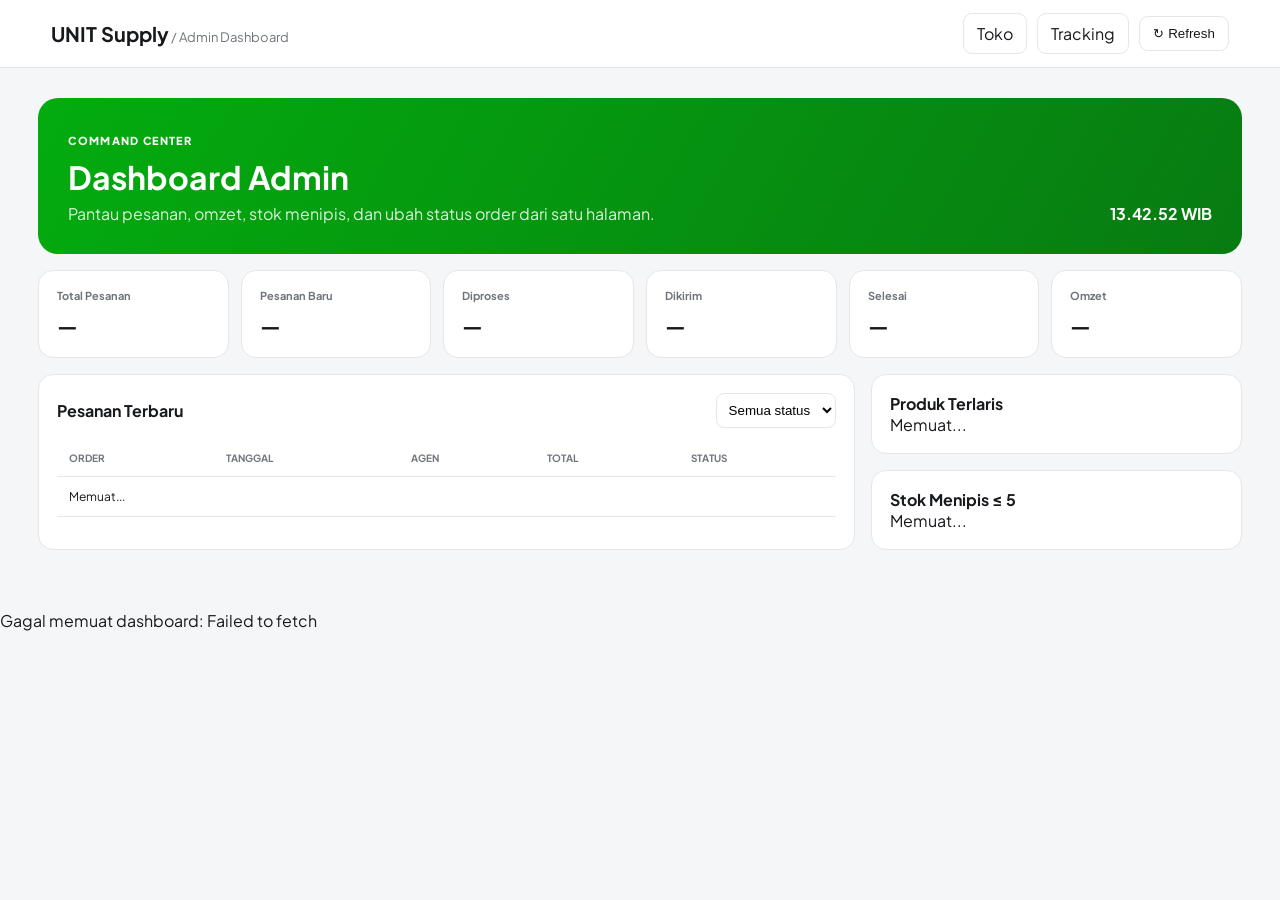
==== admin.html @ 983de05c "Add files via upload" ====
<!doctype html><html lang="id"><head><meta charset="utf-8"><meta name="viewport" content="width=device-width,initial-scale=1"><title>UNIT Supply — Admin Dashboard</title><link rel="stylesheet" href="css/admin.css"><link rel="preconnect" href="https://fonts.googleapis.com"><link href="https://fonts.googleapis.com/css2?family=Plus+Jakarta+Sans:wght@400;500;600;700;800&display=swap" rel="stylesheet"></head><body><header><div><strong>UNIT Supply</strong><span> / Admin Dashboard</span></div><nav><a href="index.html">Toko</a><a href="tracking.html">Tracking</a><button id="refresh">↻ Refresh</button></nav></header><main><section class="hero"><div><small>COMMAND CENTER</small><h1>Dashboard Admin</h1><p>Pantau pesanan, omzet, stok menipis, dan ubah status order dari satu halaman.</p></div><div class="clock" id="clock">--:--:-- WIB</div></section><section class="cards" id="cards"><div><b>Total Pesanan</b><strong>—</strong></div><div><b>Pesanan Baru</b><strong>—</strong></div><div><b>Diproses</b><strong>—</strong></div><div><b>Dikirim</b><strong>—</strong></div><div><b>Selesai</b><strong>—</strong></div><div><b>Omzet</b><strong>—</strong></div></section><section class="grid2"><article><div class="head"><h2>Pesanan Terbaru</h2><select id="filter"><option value="">Semua status</option><option>BARU</option><option>DIPROSES</option><option>DIKIRIM</option><option>SELESAI</option><option>DIBATALKAN</option></select></div><div class="tablewrap"><table><thead><tr><th>Order</th><th>Tanggal</th><th>Agen</th><th>Total</th><th>Status</th></tr></thead><tbody id="orders"><tr><td colspan="5">Memuat...</td></tr></tbody></table></div></article><aside><article><h2>Produk Terlaris</h2><div id="best" class="list">Memuat...</div></article><article><h2>Stok Menipis ≤ 5</h2><div id="low" class="list">Memuat...</div></article></aside></section></main><div id="toast"></div><script src="js/config.js"></script><script src="js/admin.js"></script></body></html>
---- css/admin.css ----
:root{--g:#03ac0e;--ink:#17191c;--mut:#70757d;--line:#e4e6e9;--bg:#f5f6f7;--card:#fff}*{box-sizing:border-box}body{margin:0;background:var(--bg);color:var(--ink);font-family:'Plus Jakarta Sans',sans-serif}header{height:68px;background:#fff;border-bottom:1px solid var(--line);display:flex;align-items:center;justify-content:space-between;padding:0 max(22px,4vw);position:sticky;top:0;z-index:5}header strong{font-size:20px}header span{color:var(--mut);font-size:13px}nav{display:flex;gap:10px;align-items:center}nav a,nav button{padding:9px 13px;border:1px solid var(--line);border-radius:9px;background:#fff;color:var(--ink);text-decoration:none;font:600 12px inherit;cursor:pointer}main{max-width:1320px;margin:auto;padding:30px max(18px,3vw) 60px}.hero{background:linear-gradient(120deg,#03ac0e,#087b12);color:#fff;border-radius:20px;padding:30px;display:flex;justify-content:space-between;align-items:end}.hero small,.trackbox>small{letter-spacing:.12em;font-weight:800;font-size:11px}.hero h1,.trackbox h1{margin:8px 0 6px;font-size:32px}.hero p{margin:0;opacity:.86}.clock{font-weight:700}.cards{display:grid;grid-template-columns:repeat(6,1fr);gap:12px;margin:16px 0}.cards>div,article{background:#fff;border:1px solid var(--line);border-radius:15px;padding:18px}.cards b{display:block;font-size:11px;color:var(--mut);margin-bottom:10px}.cards strong{font-size:21px}.grid2{display:grid;grid-template-columns:minmax(0,2.2fr) minmax(280px,1fr);gap:16px}.head{display:flex;justify-content:space-between;align-items:center;margin-bottom:12px}.head h2,article h2{font-size:16px;margin:0}select{border:1px solid var(--line);border-radius:8px;padding:8px;background:#fff}.tablewrap{overflow:auto}table{width:100%;border-collapse:collapse;font-size:12px}th,td{text-align:left;padding:12px;border-bottom:1px solid var(--line);white-space:nowrap}th{font-size:10px;color:var(--mut);text-transform:uppercase}td small{display:block;color:var(--mut);margin-top:3px}.status{font-size:10px;font-weight:800}.list>div{display:flex;justify-content:space-between;padding:10px 0;border-bottom:1px solid var(--line);font-size:12px}.list span{color:var(--mut)}aside{display:grid;gap:16px;align-content:start}.trackmain{min-height:calc(100vh - 68px);display:grid;place-items:start center}.trackbox{width:min(760px,100%);background:#fff;border:1px solid var(--line);border-radius:20px;padding:32px}.trackbox p{color:var(--mut)}#trackForm{display:grid;grid-template-columns:1fr 1fr auto;gap:9px;margin:22px 0}input{width:100%;padding:13px;border:1px solid var(--line);border-radius:9px;font:14px inherit}button{font:600 13px inherit}#trackForm button{background:var(--g);color:#fff;border:0;border-radius:9px;padding:0 20px}.trackresult{border-top:1px solid var(--line);padding-top:24px}.trackhead{display:flex;justify-content:space-between}.trackhead small{font-size:10px;color:var(--mut)}.trackhead h2{margin:5px 0 20px}.badge{background:#eaf8ec;color:#087b12;padding:7px 10px;border-radius:8px;height:max-content;font-size:11px;font-weight:800}.timeline{display:grid;grid-template-columns:repeat(4,1fr);margin:10px 0 28px}.tstep{text-align:center;color:#aaa;font-size:10px;font-weight:700}.tstep i{display:grid;place-items:center;width:30px;height:30px;border-radius:50%;border:2px solid #ddd;margin:0 auto 7px;font-style:normal}.tstep.done{color:var(--g)}.tstep.done i{border-color:var(--g);background:#eaf8ec}.detail{display:grid;grid-template-columns:1fr 1fr;gap:8px;margin-bottom:20px}.detail p,.item{display:flex;justify-content:space-between;gap:15px;border-bottom:1px solid var(--line);padding:10px 0;margin:0;font-size:12px}.detail b{color:var(--mut)}.item{font-size:12px}.error{padding:15px;background:#fff1f1;color:#a21b1b;border-radius:10px}@media(max-width:900px){.cards{grid-template-columns:repeat(3,1fr)}.grid2{grid-template-columns:1fr}#trackForm{grid-template-columns:1fr}.hero{align-items:start;gap:20px;flex-direction:column}}@media(max-width:520px){.cards{grid-template-columns:repeat(2,1fr)}header{padding:0 14px}header span{display:none}.hero h1{font-size:26px}}
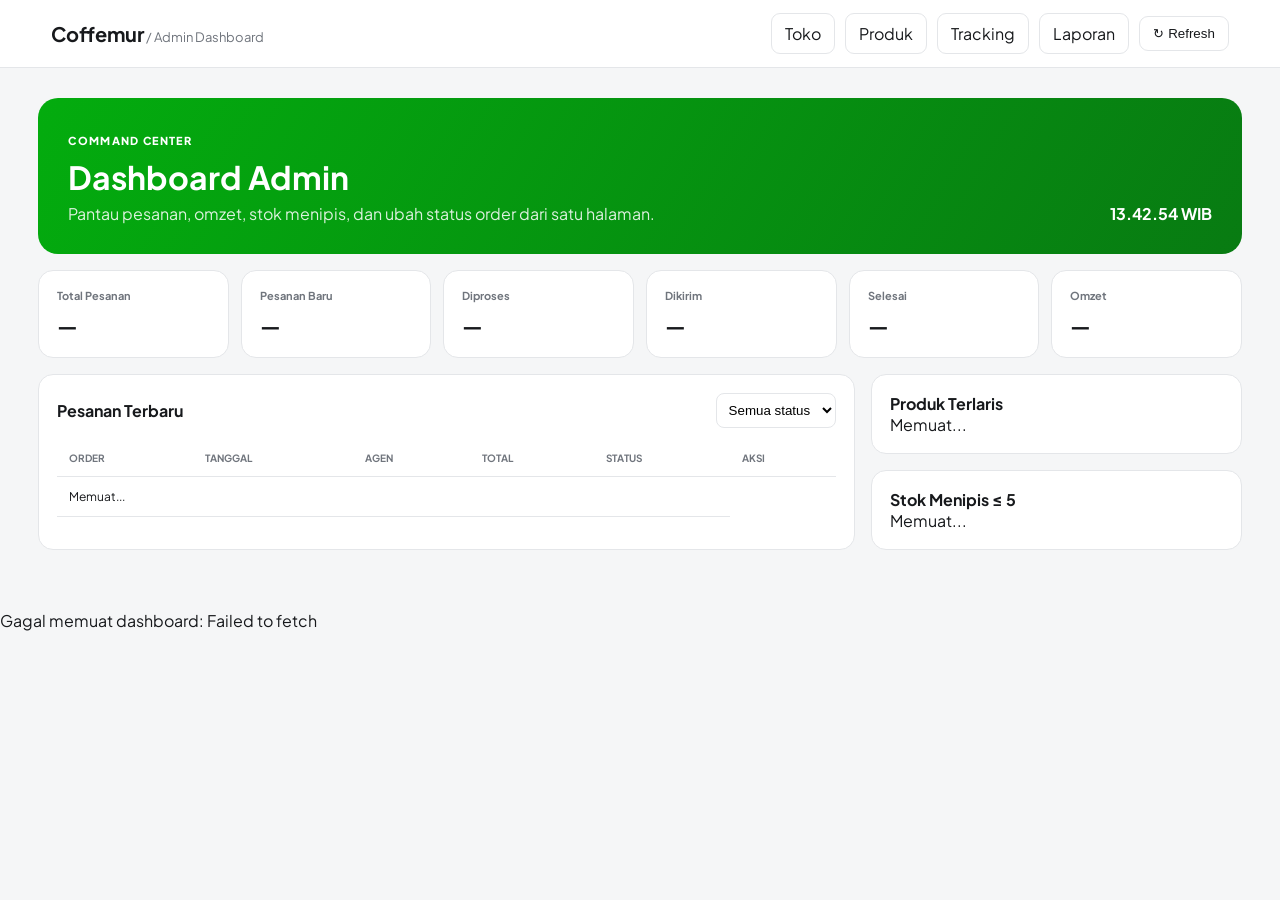
==== commit 04253aa4: "Add files via upload" ====
--- a/admin.html
+++ b/admin.html
@@ -1 +1 @@
-<!doctype html><html lang="id"><head><meta charset="utf-8"><meta name="viewport" content="width=device-width,initial-scale=1"><title>UNIT Supply — Admin Dashboard</title><link rel="stylesheet" href="css/admin.css"><link rel="preconnect" href="https://fonts.googleapis.com"><link href="https://fonts.googleapis.com/css2?family=Plus+Jakarta+Sans:wght@400;500;600;700;800&display=swap" rel="stylesheet"></head><body><header><div><strong>UNIT Supply</strong><span> / Admin Dashboard</span></div><nav><a href="index.html">Toko</a><a href="tracking.html">Tracking</a><button id="refresh">↻ Refresh</button></nav></header><main><section class="hero"><div><small>COMMAND CENTER</small><h1>Dashboard Admin</h1><p>Pantau pesanan, omzet, stok menipis, dan ubah status order dari satu halaman.</p></div><div class="clock" id="clock">--:--:-- WIB</div></section><section class="cards" id="cards"><div><b>Total Pesanan</b><strong>—</strong></div><div><b>Pesanan Baru</b><strong>—</strong></div><div><b>Diproses</b><strong>—</strong></div><div><b>Dikirim</b><strong>—</strong></div><div><b>Selesai</b><strong>—</strong></div><div><b>Omzet</b><strong>—</strong></div></section><section class="grid2"><article><div class="head"><h2>Pesanan Terbaru</h2><select id="filter"><option value="">Semua status</option><option>BARU</option><option>DIPROSES</option><option>DIKIRIM</option><option>SELESAI</option><option>DIBATALKAN</option></select></div><div class="tablewrap"><table><thead><tr><th>Order</th><th>Tanggal</th><th>Agen</th><th>Total</th><th>Status</th></tr></thead><tbody id="orders"><tr><td colspan="5">Memuat...</td></tr></tbody></table></div></article><aside><article><h2>Produk Terlaris</h2><div id="best" class="list">Memuat...</div></article><article><h2>Stok Menipis ≤ 5</h2><div id="low" class="list">Memuat...</div></article></aside></section></main><div id="toast"></div><script src="js/config.js"></script><script src="js/admin.js"></script></body></html>
+<!doctype html><html lang="id"><head><meta charset="utf-8"><meta name="viewport" content="width=device-width,initial-scale=1"><title>Coffemur — Admin Dashboard</title><link rel="stylesheet" href="css/admin.css"><link rel="preconnect" href="https://fonts.googleapis.com"><link href="https://fonts.googleapis.com/css2?family=Plus+Jakarta+Sans:wght@400;500;600;700;800&display=swap" rel="stylesheet"></head><body><header><div><strong>Coffemur</strong><span> / Admin Dashboard</span></div><nav><a href="index.html">Toko</a><a href="admin-produk.html">Produk</a><a href="tracking.html">Tracking</a><a href="report.html">Laporan</a><button id="refresh">↻ Refresh</button></nav></header><main><section class="hero"><div><small>COMMAND CENTER</small><h1>Dashboard Admin</h1><p>Pantau pesanan, omzet, stok menipis, dan ubah status order dari satu halaman.</p></div><div class="clock" id="clock">--:--:-- WIB</div></section><section class="cards" id="cards"><div><b>Total Pesanan</b><strong>—</strong></div><div><b>Pesanan Baru</b><strong>—</strong></div><div><b>Diproses</b><strong>—</strong></div><div><b>Dikirim</b><strong>—</strong></div><div><b>Selesai</b><strong>—</strong></div><div><b>Omzet</b><strong>—</strong></div></section><section class="grid2"><article><div class="head"><h2>Pesanan Terbaru</h2><select id="filter"><option value="">Semua status</option><option>BARU</option><option>DIPROSES</option><option>DIKIRIM</option><option>SELESAI</option><option>DIBATALKAN</option></select></div><div class="tablewrap"><table><thead><tr><th>Order</th><th>Tanggal</th><th>Agen</th><th>Total</th><th>Status</th><th>Aksi</th></tr></thead><tbody id="orders"><tr><td colspan="5">Memuat...</td></tr></tbody></table></div></article><aside><article><h2>Produk Terlaris</h2><div id="best" class="list">Memuat...</div></article><article><h2>Stok Menipis ≤ 5</h2><div id="low" class="list">Memuat...</div></article></aside></section></main><div id="toast"></div><script src="js/config.js"></script><script src="js/auth.js"></script><script src="js/admin.js"></script></body></html>
